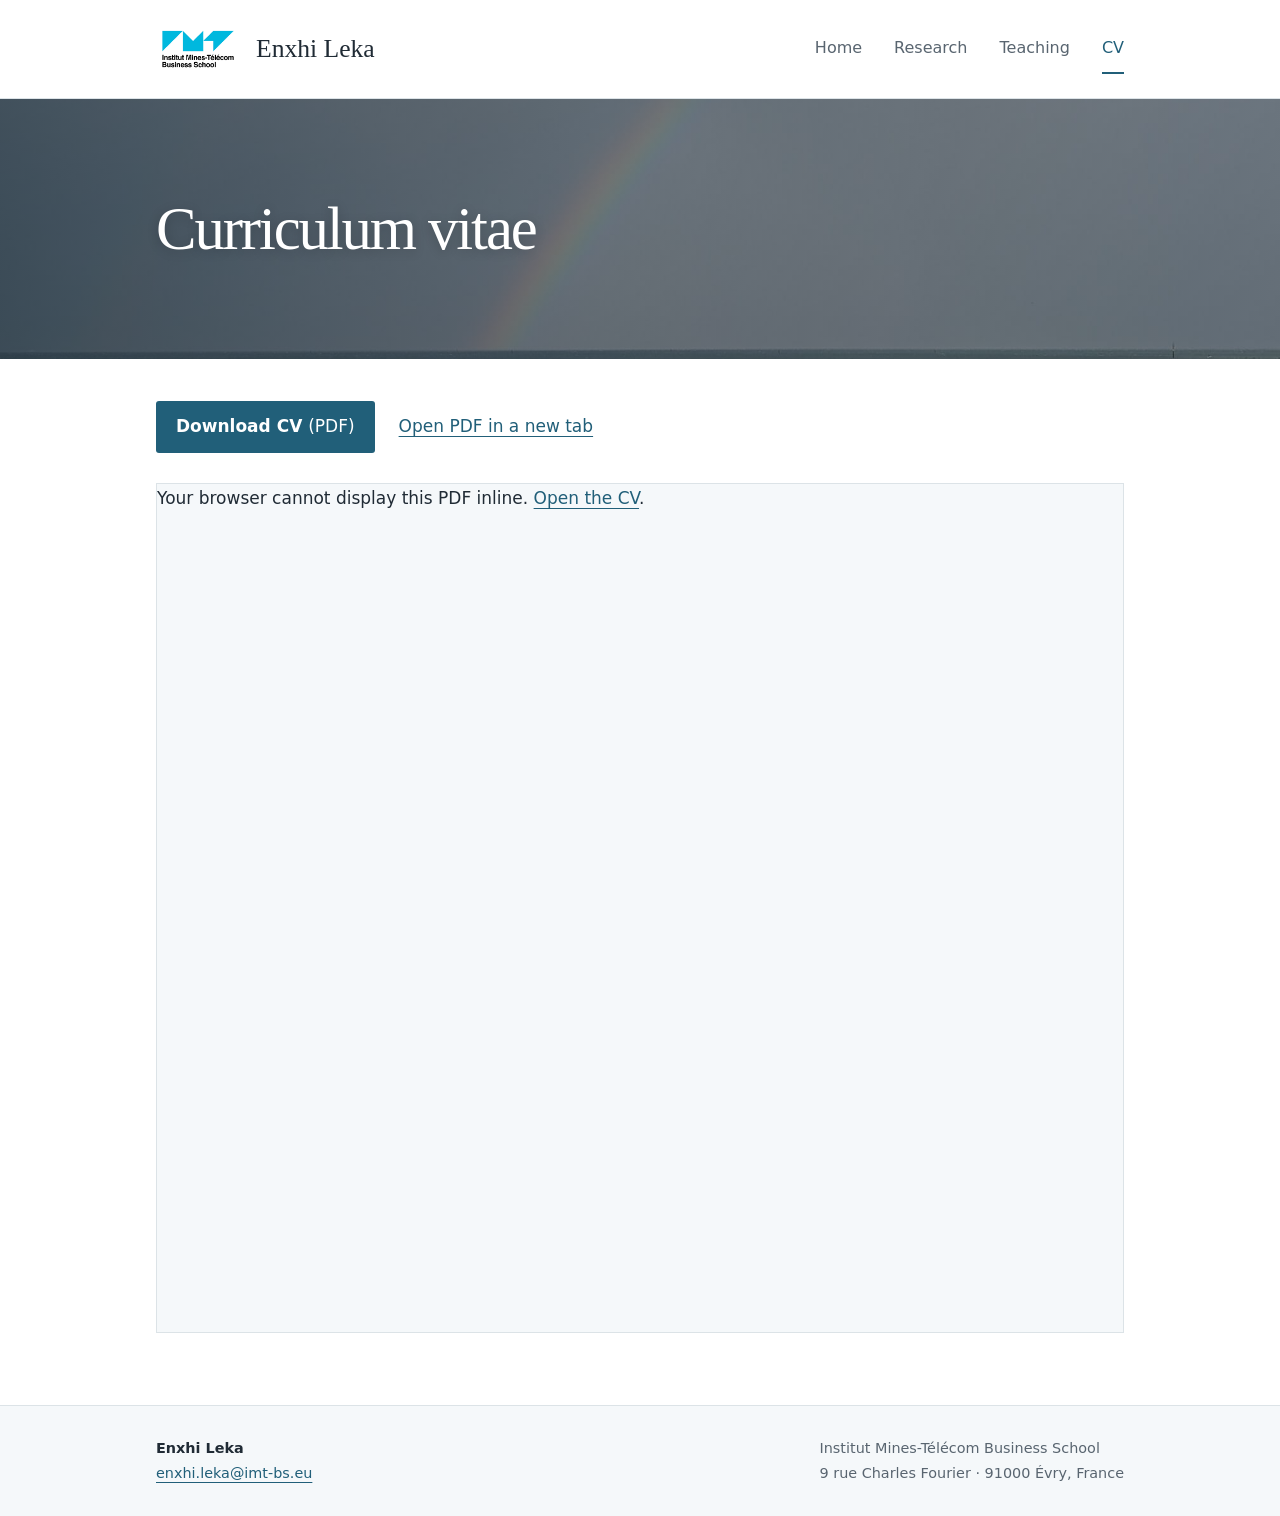
==== cv.html @ 7240a5ef "First draft" ====
<!doctype html>
<html lang="en">
<head>
  <meta charset="utf-8">
  <meta name="viewport" content="width=device-width, initial-scale=1">
  <meta name="description" content="CV — Enxhi Leka, researcher in economics at Institut Mines-Télécom Business School.">
  <title>CV | Enxhi Leka</title>
  <link rel="icon" href="assets/favicon.svg" type="image/svg+xml">
  <link rel="stylesheet" href="assets/style.css">
</head>
<body>
  <a class="skip-link" href="#main">Skip to content</a>
  <header class="site-header"><div class="header-inner">
    <a class="brand" href="index.html"><img class="institution-logo" src="assets/images/logo.png" alt="Institut Mines-Télécom Business School" width="84" height="48"><span>Enxhi Leka</span></a>
    <nav aria-label="Main navigation"><a href="index.html">Home</a><a href="research.html">Research</a><a href="teaching.html">Teaching</a><a href="cv.html" aria-current="page">CV</a></nav>
  </div></header>
  <section class="photo-banner photo-banner--cv" aria-labelledby="page-title"><img class="banner-image" src="assets/images/cv.jpg" alt="" fetchpriority="high"><div class="banner-shade"></div><div class="banner-content container"><h1 id="page-title">Curriculum vitae</h1></div></section>
  <main id="main" class="container"><div class="cv-actions"><a class="button" href="assets/cv.pdf" download="Enxhi_Leka_CV.pdf">Download CV <span>(PDF)</span></a><a href="assets/cv.pdf" target="_blank" rel="noopener">Open PDF in a new tab</a></div><object class="cv-document" data="assets/cv.pdf" type="application/pdf" aria-label="Enxhi Leka’s curriculum vitae"><p>Your browser cannot display this PDF inline. <a href="assets/cv.pdf">Open the CV</a>.</p></object></main>
  <footer class="site-footer"><div class="footer-inner"><div><strong>Enxhi Leka</strong><br><a href="mailto:enxhi.leka@imt-bs.eu">enxhi.leka@imt-bs.eu</a></div><address>Institut Mines-Télécom Business School<br>9 rue Charles Fourier · 91000 Évry, France</address></div></footer>
</body>
</html>
---- assets/style.css ----
:root{color-scheme:light;--ink:#202b35;--muted:#596570;--accent:#215f79;--line:#dce3e7;--soft:#f5f8fa}
*{box-sizing:border-box}html{scroll-behavior:smooth}body{margin:0;background:#fff;color:var(--ink);font:17px/1.75 system-ui,-apple-system,BlinkMacSystemFont,"Segoe UI",sans-serif}a{color:var(--accent);text-underline-offset:4px}a:hover{text-decoration-thickness:2px}a:focus-visible{outline:3px solid var(--accent);outline-offset:5px}h1,h2,h3,p{margin-top:0}h1,h2{font-family:Georgia,"Times New Roman",serif;font-weight:400;line-height:1.2}h1{font-size:clamp(2.6rem,6vw,3.8rem);letter-spacing:-.035em;margin-bottom:16px}h2{font-size:1.8rem;margin-bottom:24px}h3{font-size:1rem;line-height:1.55;font-weight:600;margin-bottom:6px}p{margin-bottom:20px}.container,.header-inner,.footer-inner{max-width:1040px;margin:0 auto;padding-left:36px;padding-right:36px}.site-header{border-bottom:1px solid var(--line)}.header-inner{min-height:98px;display:flex;align-items:center;justify-content:space-between;gap:24px}.brand{font-family:Georgia,"Times New Roman",serif;font-size:1.6rem;color:var(--ink);text-decoration:none;white-space:nowrap}nav{display:flex;gap:32px}nav a{color:var(--muted);font-size:1rem;text-decoration:none;padding:10px 0;border-bottom:2px solid transparent}nav a:hover,nav a[aria-current="page"]{color:var(--accent);border-bottom-color:var(--accent)}main{padding-top:64px;padding-bottom:72px;min-height:calc(100vh - 270px)}.eyebrow{font-size:.8rem;text-transform:uppercase;letter-spacing:.12em;color:var(--accent);font-weight:600;margin-bottom:18px}.role{font-size:1.2rem;color:var(--muted);margin-bottom:34px}.bio{max-width:840px}.home-columns{display:grid;grid-template-columns:.85fr 1.15fr;gap:70px;border-top:1px solid var(--line);padding-top:38px;margin-top:42px}.entries{padding-left:21px;margin:0}.entries li{padding-left:3px;margin-bottom:16px}.entries li::marker{color:var(--accent)}.education{margin-bottom:25px}.education p{color:var(--muted);font-size:.95rem;margin-bottom:0}.muted,.entry-detail{color:var(--muted)}.entry-detail{display:block;font-size:.94rem;margin-top:3px}.page-heading{margin-bottom:42px}.section{border-top:1px solid var(--line);padding-top:30px;margin-top:34px}.year-group{display:grid;grid-template-columns:150px minmax(0,1fr);gap:24px;padding:16px 0}.year-group>h3{color:var(--accent)}.year-group .entries li:last-child{margin-bottom:0}.teaching-list>.year-group{border-top:1px solid var(--line);padding-top:25px;padding-bottom:25px}.cv-actions{display:flex;align-items:center;flex-wrap:wrap;gap:24px;margin-bottom:30px}.button{display:inline-block;background:var(--accent);color:white;padding:11px 20px;border-radius:3px;text-decoration:none;font-weight:600}.button:hover{background:#17485d}.button span{font-weight:400}.cv-document{display:block;width:100%;height:850px;border:1px solid var(--line);background:var(--soft)}.site-footer{background:var(--soft);border-top:1px solid var(--line)}.footer-inner{padding-top:30px;padding-bottom:30px;display:flex;justify-content:space-between;gap:24px;font-size:.9rem}.footer-inner strong{font-weight:600}address{font-style:normal;color:var(--muted)}.skip-link{position:absolute;top:-100px;left:20px;padding:10px 16px;background:#fff;z-index:10}.skip-link:focus{top:10px}
@media(max-width:650px){.container,.header-inner,.footer-inner{padding-left:22px;padding-right:22px}.header-inner{align-items:flex-start;flex-direction:column;gap:8px;padding-top:20px;padding-bottom:12px}nav{gap:26px;max-width:100%;flex-wrap:wrap}main{padding-top:38px;padding-bottom:45px}.home-columns{grid-template-columns:1fr;gap:28px}.year-group{grid-template-columns:1fr;gap:9px}.footer-inner{flex-direction:column;gap:16px}.cv-document{height:620px}.eyebrow{font-size:.78rem}.page-heading{margin-bottom:30px}}
@media(prefers-reduced-motion:reduce){html{scroll-behavior:auto}}
@media print{.site-header,.site-footer,.skip-link,.cv-actions{display:none}main{padding:0!important}.container{max-width:none}body{font-size:11pt}h1{font-size:28pt}.section,.year-group,.education{break-inside:avoid}a{color:inherit}.cv-document{height:100vh}}

/* Original website photographs and institutional logo. */
.brand{display:flex;align-items:center;gap:16px}.institution-logo{width:84px;height:48px;object-fit:contain;flex-shrink:0}.photo-banner{position:relative;isolation:isolate;min-height:260px;display:flex;align-items:center;background:#244957;overflow:hidden}.photo-banner--home{min-height:340px}.banner-image,.banner-shade{position:absolute;inset:0;width:100%;height:100%;z-index:-1}.banner-image{object-fit:cover;object-position:center}.banner-shade{background:linear-gradient(90deg,rgba(6,25,38,.69),rgba(6,25,38,.25))}.banner-content{width:100%;padding-top:48px;padding-bottom:48px;color:#fff}.banner-content h1{margin:0;text-shadow:0 2px 12px rgba(0,0,0,.2)}.banner-content p{margin:14px 0 0;font-size:1.15rem;color:#fff}.photo-banner+main{padding-top:42px}.photo-banner+main>.section:first-child{border-top:0;margin-top:0;padding-top:0}
@media(max-width:650px){.institution-logo{width:70px;height:40px}.brand{gap:13px}.photo-banner{min-height:210px}.photo-banner--home{min-height:260px}.banner-content{padding-top:36px;padding-bottom:36px}.banner-content p{font-size:1rem}.banner-shade{background:rgba(6,25,38,.5)}.photo-banner+main{padding-top:30px}}
@media print{.photo-banner,.photo-banner--home{min-height:0;background:none;display:block;margin-bottom:24px}.banner-image,.banner-shade{display:none}.banner-content{color:#202b35;padding:0}.banner-content h1{text-shadow:none}.banner-content p{color:#202b35}}
@media(max-width:650px){nav{width:100%;justify-content:space-between;gap:12px}}
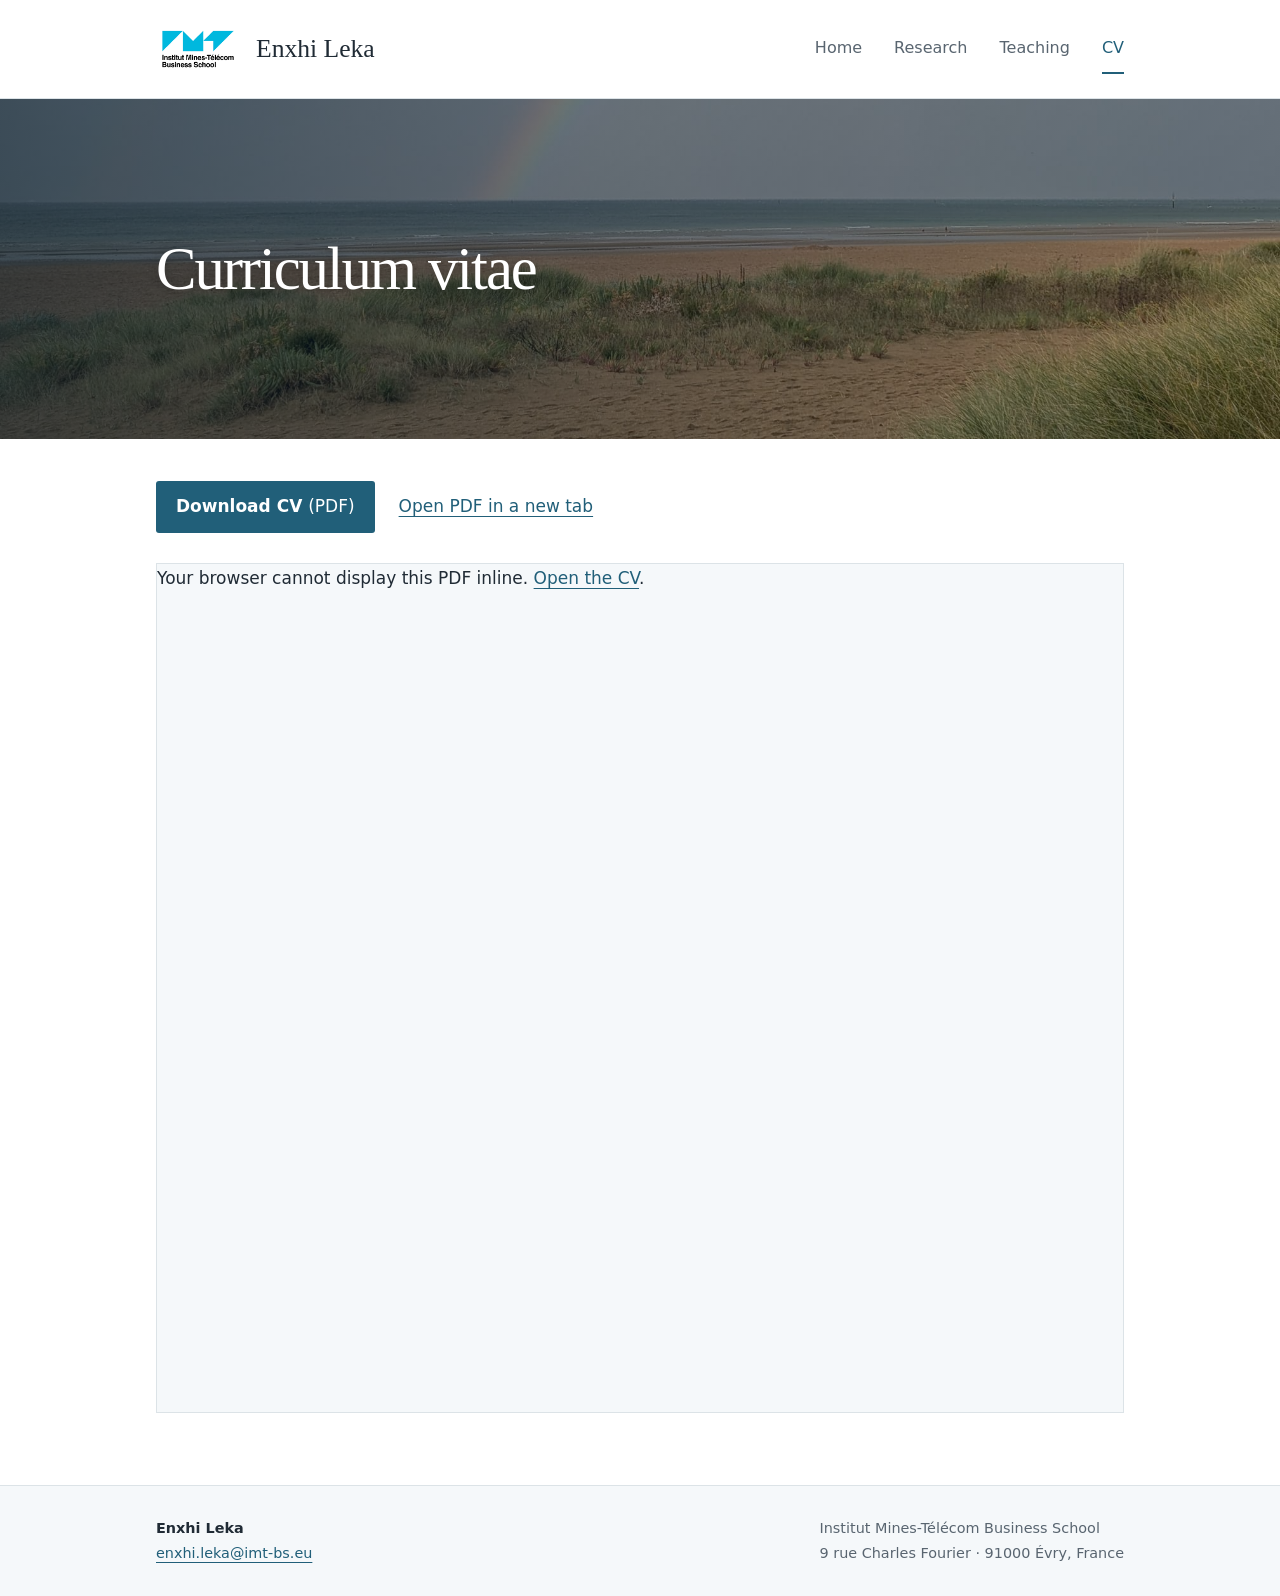
==== commit 86ca6c8f: "image update" ====
--- a/cv.html
+++ b/cv.html
@@ -6,7 +6,7 @@
   <meta name="description" content="CV — Enxhi Leka, researcher in economics at Institut Mines-Télécom Business School.">
   <title>CV | Enxhi Leka</title>
   <link rel="icon" href="assets/favicon.svg" type="image/svg+xml">
-  <link rel="stylesheet" href="assets/style.css">
+  <link rel="stylesheet" href="assets/style.css?v=20260924-3">
 </head>
 <body>
   <a class="skip-link" href="#main">Skip to content</a>
--- a/assets/style.css
+++ b/assets/style.css
@@ -9,3 +9,25 @@
 @media(max-width:650px){.institution-logo{width:70px;height:40px}.brand{gap:13px}.photo-banner{min-height:210px}.photo-banner--home{min-height:260px}.banner-content{padding-top:36px;padding-bottom:36px}.banner-content p{font-size:1rem}.banner-shade{background:rgba(6,25,38,.5)}.photo-banner+main{padding-top:30px}}
 @media print{.photo-banner,.photo-banner--home{min-height:0;background:none;display:block;margin-bottom:24px}.banner-image,.banner-shade{display:none}.banner-content{color:#202b35;padding:0}.banner-content h1{text-shadow:none}.banner-content p{color:#202b35}}
 @media(max-width:650px){nav{width:100%;justify-content:space-between;gap:12px}}
+
+/* Home page introduction and editable news sidebar. */
+.intro-layout{display:grid;grid-template-columns:minmax(0,2.1fr) minmax(250px,1fr);gap:42px;align-items:start}
+.intro-layout .bio>p:last-child{margin-bottom:0}
+.news-box{background:var(--soft);border:1px solid var(--line);border-top:3px solid var(--accent);border-radius:3px;padding:24px;overflow-wrap:anywhere}
+.news-box h2{font-size:1.65rem;margin-bottom:20px}
+.news-empty{color:var(--muted);margin:0;font-size:1rem}
+.news-item+.news-item{border-top:1px solid var(--line);margin-top:20px;padding-top:20px}
+.news-item time{display:block;color:var(--accent);font-size:.875rem;font-weight:600;margin-bottom:8px}
+.news-item p{font-size:1rem;line-height:1.65;margin-bottom:0}
+@media(max-width:800px){.intro-layout{grid-template-columns:1fr;gap:28px}}
+@media print{.intro-layout{display:block}.news-box{margin-top:24px;break-inside:avoid}}
+
+/* Working-paper abstracts. */
+.working-paper+.working-paper{margin-top:32px;padding-top:28px;border-top:1px solid var(--line)}
+.working-paper h3{font-size:1.15rem;line-height:1.5;margin-bottom:14px}
+.paper-abstract{font-size:1rem;line-height:1.8;color:var(--muted);margin-bottom:0}
+.paper-abstract strong{color:var(--ink);font-weight:600}
+
+/* Match the original Google Sites CV photograph crop. */
+.photo-banner--cv{min-height:340px}.photo-banner--cv .banner-image{object-position:50% 100%}
+@media print{.photo-banner--cv{min-height:0}}
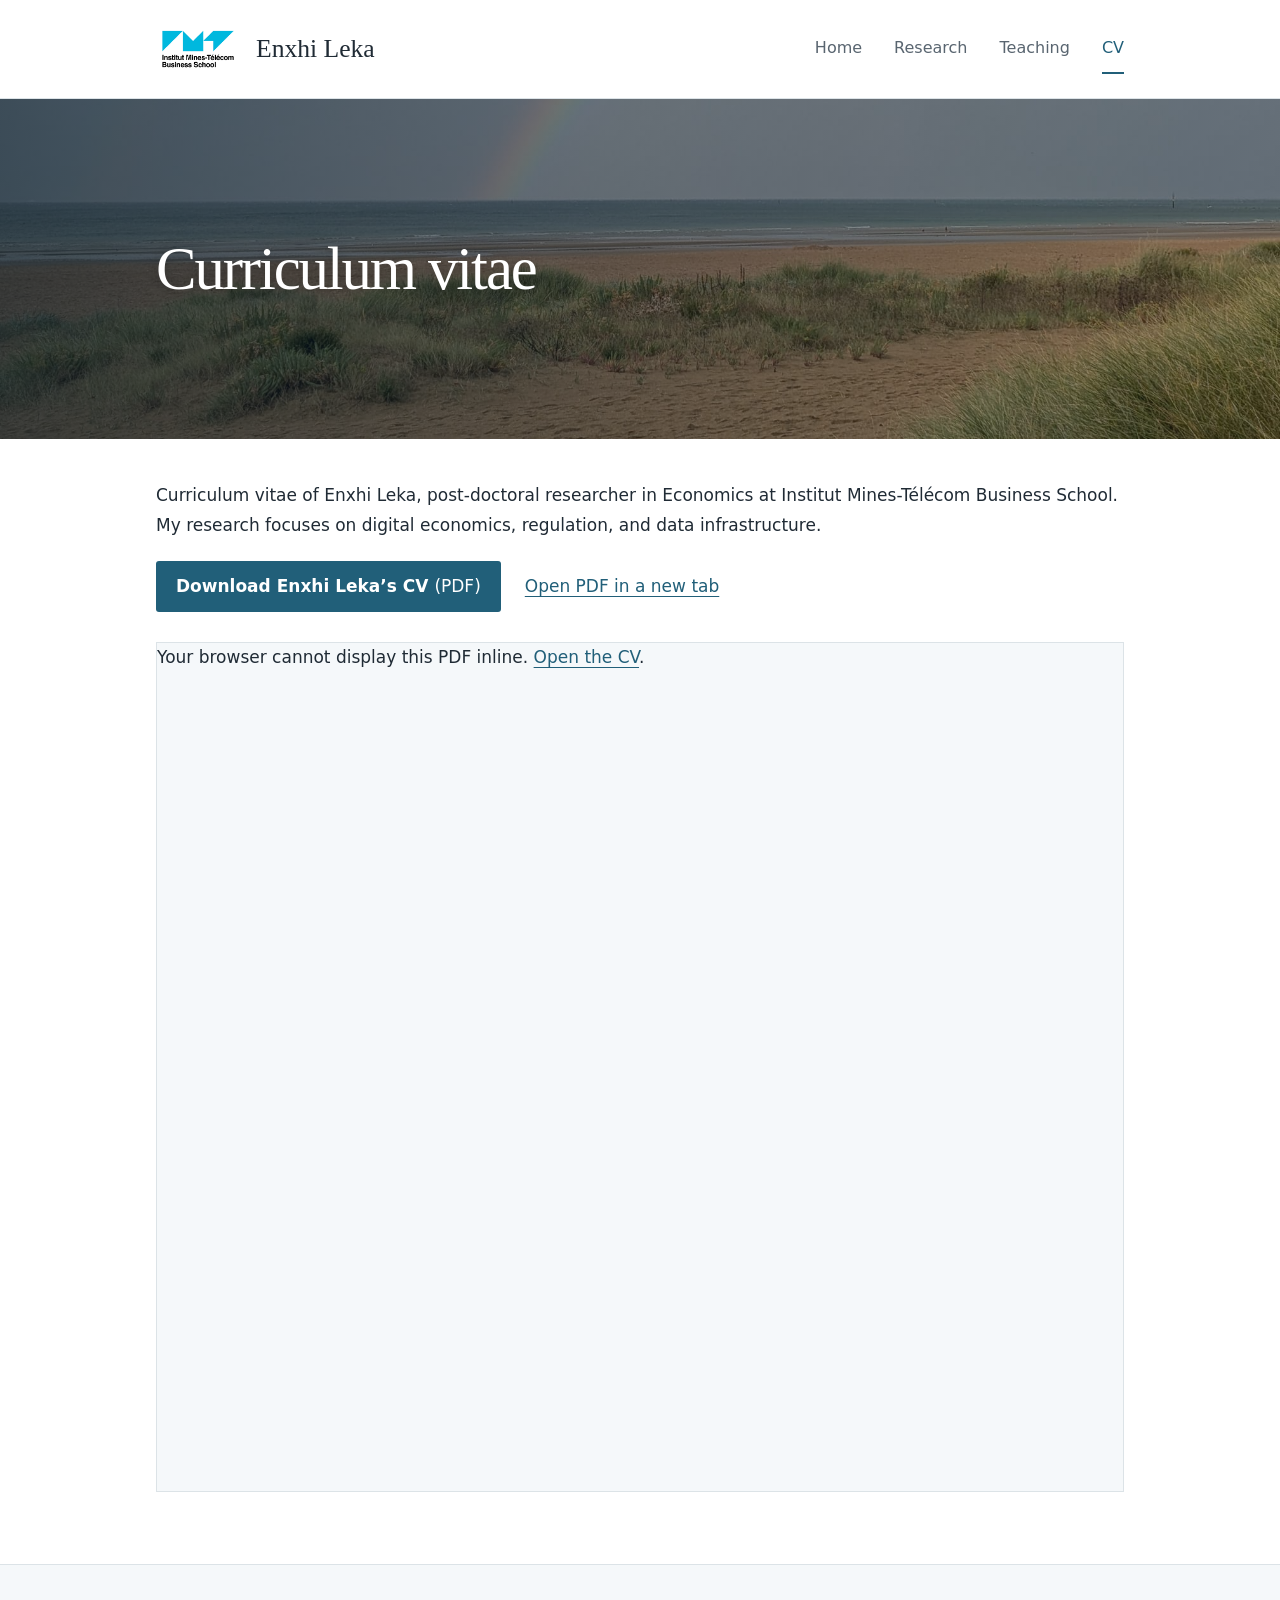
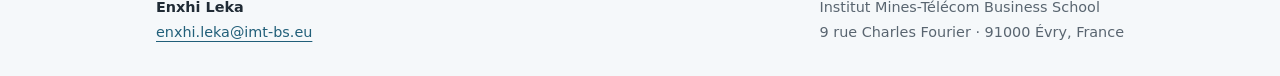
==== commit f3ce83b3: "updates" ====
--- a/cv.html
+++ b/cv.html
@@ -3,10 +3,22 @@
 <head>
   <meta charset="utf-8">
   <meta name="viewport" content="width=device-width, initial-scale=1">
-  <meta name="description" content="CV — Enxhi Leka, researcher in economics at Institut Mines-Télécom Business School.">
-  <title>CV | Enxhi Leka</title>
+  <meta name="description" content="View and download Enxhi Leka’s CV. Post-doctoral researcher in Economics at Institut Mines-Télécom Business School, with a PhD in Economics earned in 2025.">
+  <title>Curriculum Vitae (CV) | Enxhi Leka</title>
   <link rel="icon" href="assets/favicon.svg" type="image/svg+xml">
-  <link rel="stylesheet" href="assets/style.css?v=20260924-3">
+  <link rel="stylesheet" href="assets/style.css?v=20260928-1">
+  <link rel="canonical" href="https://enxhi-leka.standard-cloud.io/cv.html">
+  <link rel="sitemap" type="application/xml" href="sitemap.xml">
+  <meta name="author" content="Enxhi Leka">
+  <meta property="og:type" content="website">
+  <meta property="og:site_name" content="Enxhi Leka">
+  <meta property="og:title" content="Curriculum Vitae (CV) | Enxhi Leka">
+  <meta property="og:description" content="View and download Enxhi Leka’s CV. Post-doctoral researcher in Economics at Institut Mines-Télécom Business School, with a PhD in Economics earned in 2025.">
+  <meta property="og:url" content="https://enxhi-leka.standard-cloud.io/cv.html">
+  <meta name="twitter:card" content="summary">
+  <meta name="twitter:title" content="Curriculum Vitae (CV) | Enxhi Leka">
+  <meta name="twitter:description" content="View and download Enxhi Leka’s CV. Post-doctoral researcher in Economics at Institut Mines-Télécom Business School, with a PhD in Economics earned in 2025.">
+  <script type="application/ld+json">{"@context":"https://schema.org","@graph":[{"@type":"Person","@id":"https://enxhi-leka.standard-cloud.io/#enxhi-leka","name":"Enxhi Leka","url":"https://enxhi-leka.standard-cloud.io/","jobTitle":"Post-doctoral researcher in Economics","affiliation":{"@type":"Organization","name":"Institut Mines-Télécom Business School"},"knowsAbout":["Digital economics","Data regulation","Cloud infrastructure","Digital sovereignty","Data flows"],"email":"mailto:enxhi.leka@imt-bs.eu"},{"@type":"WebSite","@id":"https://enxhi-leka.standard-cloud.io/#website","url":"https://enxhi-leka.standard-cloud.io/","name":"Enxhi Leka","inLanguage":"en","publisher":{"@id":"https://enxhi-leka.standard-cloud.io/#enxhi-leka"}},{"@type":"WebPage","@id":"https://enxhi-leka.standard-cloud.io/cv.html#page","url":"https://enxhi-leka.standard-cloud.io/cv.html","name":"Curriculum Vitae (CV) | Enxhi Leka","description":"View and download Enxhi Leka’s CV. Post-doctoral researcher in Economics at Institut Mines-Télécom Business School, with a PhD in Economics earned in 2025.","inLanguage":"en","isPartOf":{"@id":"https://enxhi-leka.standard-cloud.io/#website"},"about":{"@id":"https://enxhi-leka.standard-cloud.io/#enxhi-leka"}}]}</script>
 </head>
 <body>
   <a class="skip-link" href="#main">Skip to content</a>
@@ -15,7 +27,7 @@
     <nav aria-label="Main navigation"><a href="index.html">Home</a><a href="research.html">Research</a><a href="teaching.html">Teaching</a><a href="cv.html" aria-current="page">CV</a></nav>
   </div></header>
   <section class="photo-banner photo-banner--cv" aria-labelledby="page-title"><img class="banner-image" src="assets/images/cv.jpg" alt="" fetchpriority="high"><div class="banner-shade"></div><div class="banner-content container"><h1 id="page-title">Curriculum vitae</h1></div></section>
-  <main id="main" class="container"><div class="cv-actions"><a class="button" href="assets/cv.pdf" download="Enxhi_Leka_CV.pdf">Download CV <span>(PDF)</span></a><a href="assets/cv.pdf" target="_blank" rel="noopener">Open PDF in a new tab</a></div><object class="cv-document" data="assets/cv.pdf" type="application/pdf" aria-label="Enxhi Leka’s curriculum vitae"><p>Your browser cannot display this PDF inline. <a href="assets/cv.pdf">Open the CV</a>.</p></object></main>
+  <main id="main" class="container"><p>Curriculum vitae of Enxhi Leka, post-doctoral researcher in Economics at Institut Mines-Télécom Business School. My research focuses on digital economics, regulation, and data infrastructure.</p><div class="cv-actions"><a class="button" href="assets/cv.pdf" download="Enxhi_Leka_CV.pdf">Download Enxhi Leka’s CV <span>(PDF)</span></a><a href="assets/cv.pdf" target="_blank" rel="noopener">Open PDF in a new tab</a></div><object class="cv-document" data="assets/cv.pdf" type="application/pdf" aria-label="Enxhi Leka’s curriculum vitae"><p>Your browser cannot display this PDF inline. <a href="assets/cv.pdf">Open the CV</a>.</p></object></main>
   <footer class="site-footer"><div class="footer-inner"><div><strong>Enxhi Leka</strong><br><a href="mailto:enxhi.leka@imt-bs.eu">enxhi.leka@imt-bs.eu</a></div><address>Institut Mines-Télécom Business School<br>9 rue Charles Fourier · 91000 Évry, France</address></div></footer>
 </body>
 </html>
--- a/assets/style.css
+++ b/assets/style.css
@@ -31,3 +31,5 @@
 /* Match the original Google Sites CV photograph crop. */
 .photo-banner--cv{min-height:340px}.photo-banner--cv .banner-image{object-position:50% 100%}
 @media print{.photo-banner--cv{min-height:0}}
+
+.teaching-year{font-family:inherit;font-size:1rem;line-height:1.55;font-weight:600;color:var(--accent);margin-bottom:6px}
